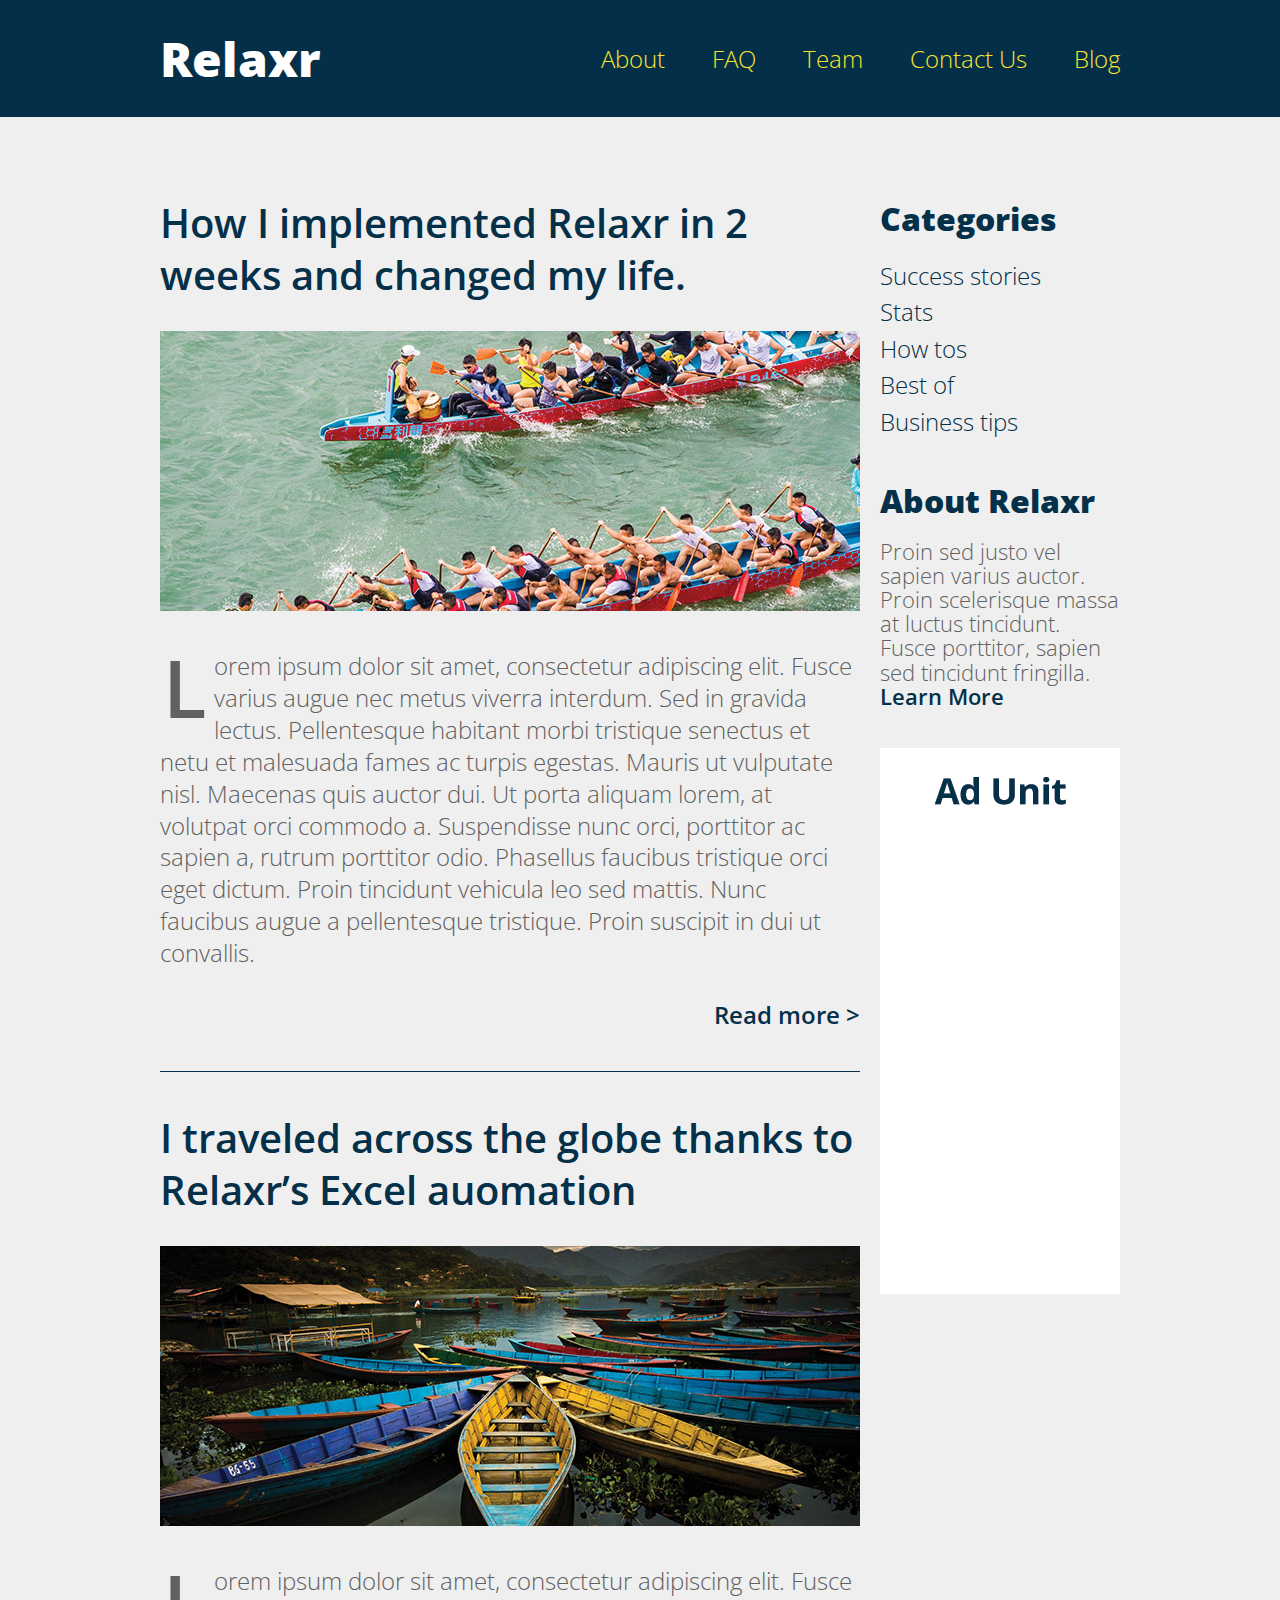
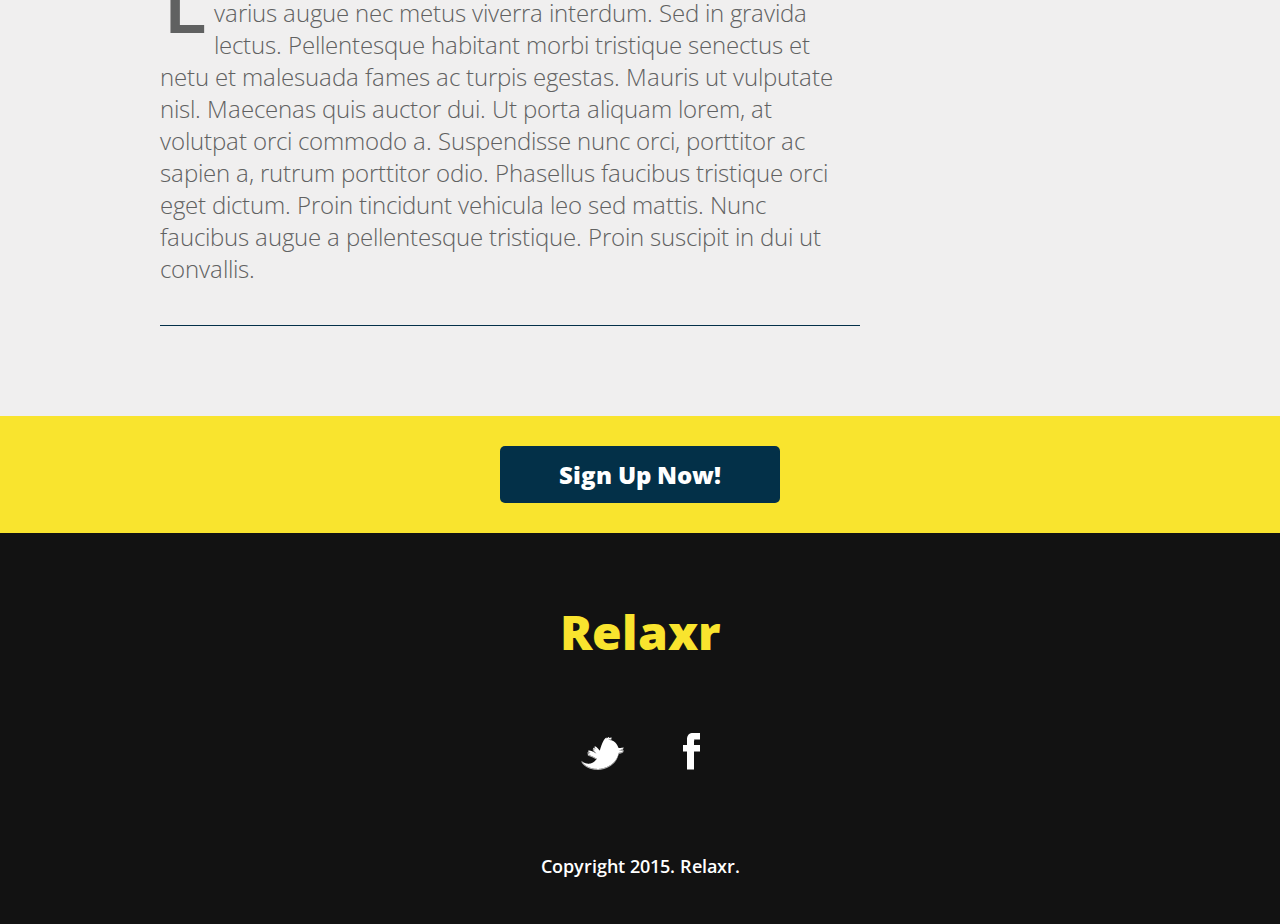
==== Sherman week 6/index.html @ 8259c099 "Week 6 HW" ====
<!DOCTYPE html>
<html lang="en">
	<head>
    	<meta charset="utf-8">
    	<meta name="description" content="The perfect personal assistant. Relaxr does your job for you so you can enjoy life as it is meant to be.">

		<title>Weather Background</title>
		<link href='http://fonts.googleapis.com/css?family=Open+Sans:300italic,300,600,800' rel='stylesheet' type='text/css'>

		<!-- external CSS link -->
		<link rel="stylesheet" href="css/reset.css">
		<link rel="stylesheet" href="css/style.css">
	</head>
	<body>
		<header>
			<div class="container">
				<h1 class="logo">Relaxr</h1>
				<nav>
					<ul>
						<li><a href="#">About</a></li>
						<li><a href="#">FAQ</a></li>
						<li><a href="#">Team</a></li>
						<li><a href="#">Contact Us</a></li>
						<li><a href="#">Blog</a></li>
					</ul>
				</nav>
			</div>
		</header>
		<section id="main">
			<div class="container">
				<section id="posts">
					<article class="post">
						<h2><a href="#">How I implemented Relaxr in 2 weeks and changed my life.</a></h2>
						<img src="images/blog_photo1.jpg" alt="Crew Meet">
						<p>Lorem ipsum dolor sit amet, consectetur adipiscing elit. Fusce varius augue nec metus viverra interdum. Sed in gravida lectus. Pellentesque habitant morbi tristique senectus et netu et malesuada fames ac turpis egestas. Mauris ut vulputate nisl.  Maecenas quis auctor dui. Ut porta aliquam lorem, at volutpat orci commodo a. Suspendisse nunc orci, porttitor ac sapien a, rutrum porttitor odio. Phasellus faucibus tristique orci eget dictum. Proin tincidunt vehicula leo sed mattis. Nunc faucibus augue a pellentesque tristique. Proin suscipit in dui ut convallis.</p>

						<p class="readmore"><a href="#">Read more &gt;</a></p>
						<p class="hide" id="show-this-on-click">Maecenas quis auctor dui. Ut porta aliquam lorem, at volutpat orci commodo a. Suspendisse nunc orci, porttitor ac sapien a, rutrum porttitor odio. Phasellus faucibus tristique orci eget dictum. Proin tincidunt vehicula leo sed mattis. Nunc faucibus augue a pellentesque tristique. Proin suscipit in dui ut convallis.</p>
						<p class="readless hide"><a href="#">Read less &gt;</a></p>
					</article>
					<article class="post">
						<h2><a href="#">I traveled across the globe thanks to Relaxr’s Excel auomation</a></h2>
						<img src="images/blog_photo2.jpg" alt="Canoes">
						<p>Lorem ipsum dolor sit amet, consectetur adipiscing elit. Fusce varius augue nec metus viverra interdum. Sed in gravida lectus. Pellentesque habitant morbi tristique senectus et netu et malesuada fames ac turpis egestas. Mauris ut vulputate nisl.  Maecenas quis auctor dui. Ut porta aliquam lorem, at volutpat orci commodo a. Suspendisse nunc orci, porttitor ac sapien a, rutrum porttitor odio. Phasellus faucibus tristique orci eget dictum. Proin tincidunt vehicula leo sed mattis. Nunc faucibus augue a pellentesque tristique. Proin suscipit in dui ut convallis.</p>

					</article>
				</section><!--
			--><aside id="sidebar">
					<h3>Categories</h3>
					<ul>
						<li><a href="#">Success stories</a></li>
						<li><a href="#">Stats</a></li>
						<li><a href="#">How tos</a></li>
						<li><a href="#">Best of</a></li>
						<li><a href="#">Business tips</a></li>
					</ul>
					<h3>About Relaxr</h3>
					<p>Proin sed justo vel sapien varius auctor. Proin scelerisque massa at luctus tincidunt. Fusce porttitor, sapien sed tincidunt fringilla.<br>
					<a href="#" class="learnmore">Learn More</a> <span class="hide" id="learnmoretext">Here is some more text about this fun thing!</p>
					<img src="images/ad-unit.png" alt="Ad Unit">
				</aside>
			</div>
		</section>

		<aside id="bottom-cta">
			<a class="button blue" href="#">Sign Up Now!</a>
		</aside>
		<footer>
			<h4 class="logo">Relaxr</h4>

			<ul>
				<li><a href="#"><img src="images/twitter.png" alt="Twitter logo"></a></li>
				<li><a href="#"><img src="images/facebook.png" alt="Facebook logo"></a></li>
			</ul>

			<p class="copyright">Copyright 2015. Relaxr.</p>
		</footer>
		<script src="http://ajax.googleapis.com/ajax/libs/jquery/2.1.3/jquery.min.js"></script>
	</body>
</html>
---- Sherman week 6/css/style.css ----
/*
Project Name: Blank Template
Client: Your Client
Author: Your Name
Developer @GA in NYC
*/


/******************************************
/* SETUP
/*******************************************/

/* Box Model Hack */
* {
  -moz-box-sizing: border-box; /* Firexfox */
  -webkit-box-sizing: border-box; /* Safari/Chrome/iOS/Android */
  box-sizing: border-box; /* IE */
}

/* Clear fix hack */
.clearfix:after {
  content: ".";
  display: block;
  clear: both;
  visibility: hidden;
  line-height: 0;
  height: 0;
}

.clear {
  clear: both;
}

.alignright {
  float: right;
  padding: 0 0 10px 10px; /* note the padding around a right floated image */
}

.alignleft {
  float: left;
  padding: 0 10px 10px 0; /* note the padding around a left floated image */
}

/******************************************
/* BASE STYLES
/*******************************************/

body {
  color: #043049;
  font-size: 26px;
  line-height: 1.4;
  color: #606161;
  font-family: 'Open Sans', Helvetica, Arial, sans-serif;
  font-weight: 300;
  background: #f0efef;
}
a {
  text-decoration: none;
}


/******************************************
/* LAYOUT
/*******************************************/

/* Center the container */
.container {
  width: 960px;
  margin: 0 auto;
}

.logo {
  font-size: 48px;
  font-weight: 800;
}

header {
  background: #033048;
  padding: 25px 0;
  overflow: hidden;
}
header .logo {
  color: #fff;
  float: left;
}

header nav {
  float: right;
  margin-top: 15px;
}
header nav ul li {
  display: inline-block;
  margin: 0 0 0 40px;
  font-size: 24px;
}
header nav ul li a {
  color: #f9e42e;
}
#main {
  margin-top: 80px;
}
#posts {
  width: 700px;
  display: inline-block;
  margin-right: 20px;
  vertical-align: top;
}
#sidebar {
  width: 240px;
  display: inline-block;
  vertical-align: top;
}
.post {
  border-bottom: 1px solid #043049;
  padding-bottom: 40px;
  margin-bottom: 40px;
}
h2 {
  font-weight: 600;
  font-size: 40px;
  line-height: 1.3;
  margin-bottom: 30px;
}
h2 a {
  color: #043049;
}

.post img {
  margin-bottom: 30px;
}
.post p {
  font-size: 24px;
  line-height: 1.333;
  color: #606161;
}
.post p:first-of-type:first-letter {
  float: left;
  font-size: 80px;
  line-height: 65px;
  padding-top: 4px;
  padding-right: 8px;
  padding-left: 3px;
  font-weight: 600;
}
.readmore, .readless {
  text-align: right;
  margin-top: 30px;
}
.readmore a, .readless a {
  color: #043049;
  font-weight: 600;
}

.button {
  border-radius: 5px;
  font-weight: 800;
  padding: 12px 0;
  width: 280px;
  font-size: 28px;
  text-align: center;
  display: block;
  margin: 0 auto;
}
.yellow {
  background: #f9e42e;
  color: #033048;
}
.blue {
  background: #033048;
  color: #fff;
  font-size: 24px;
}

#sidebar h3 {
  font-size: 32px;
  font-weight: 800;
  margin-bottom: 15px;
  color: #043049;
}
#sidebar ul {
  margin-bottom: 40px;
}
#sidebar ul li a {
  color: #043049;
  font-size: 24px;
}
#sidebar p {
  font-size: 22px;
  line-height: 1.1;
  margin-bottom: 40px;
}
#sidebar p a {
  color: #043049;
  font-weight: 600;
}

#bottom-cta {
  background: #f9e42e;
  padding: 30px;
  text-align: center;
  margin-top: 50px;
}

footer {
  background: #121212;
  padding: 65px 0 45px;
  text-align: center;
}
footer .logo {
  color: #f9e42e;
  margin-bottom: 68px;
}
footer ul li {
  display: inline-block;
  list-style: none;
  margin: 0 26px 75px;
}
footer p {
  font-size: 18px;
  color: #fff;
  font-weight: 600;
}
.hide {
  display: none;
}

/******************************************
/* ADDITIONAL STYLES
/*******************************************/
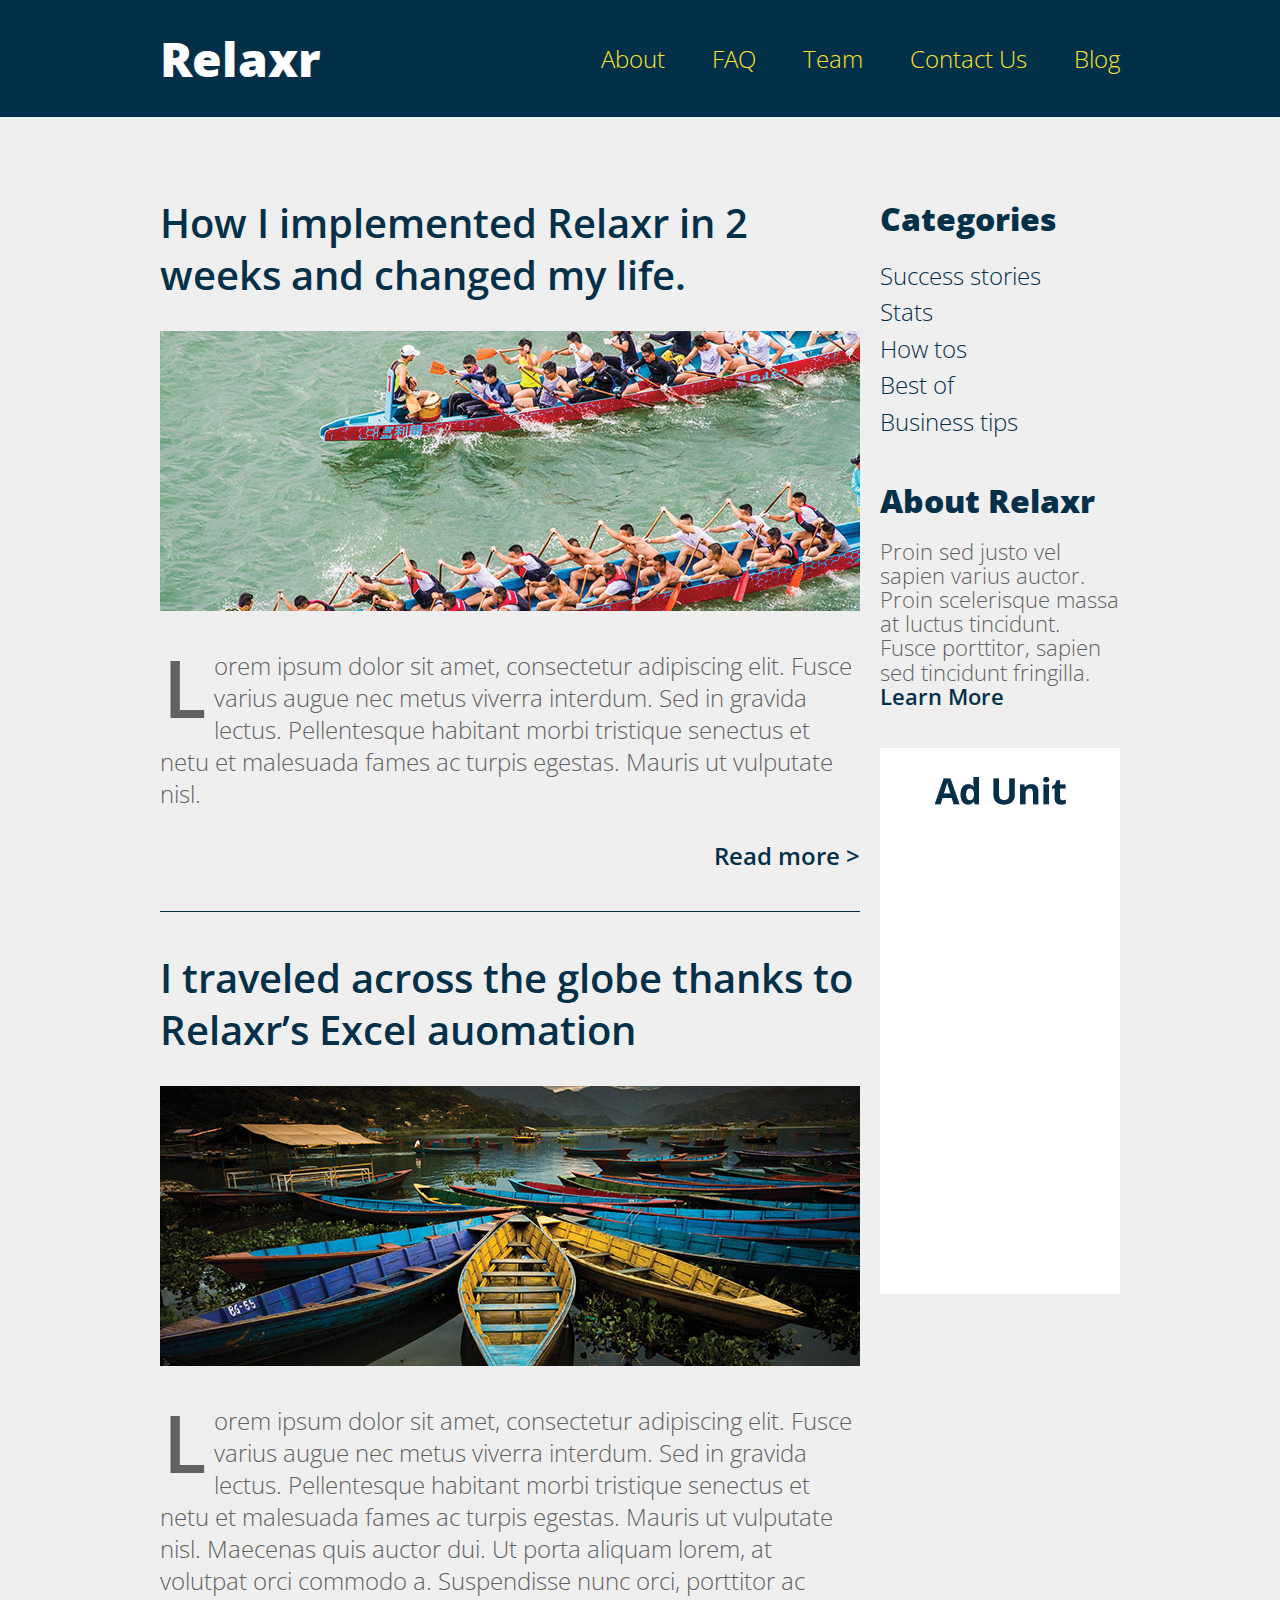
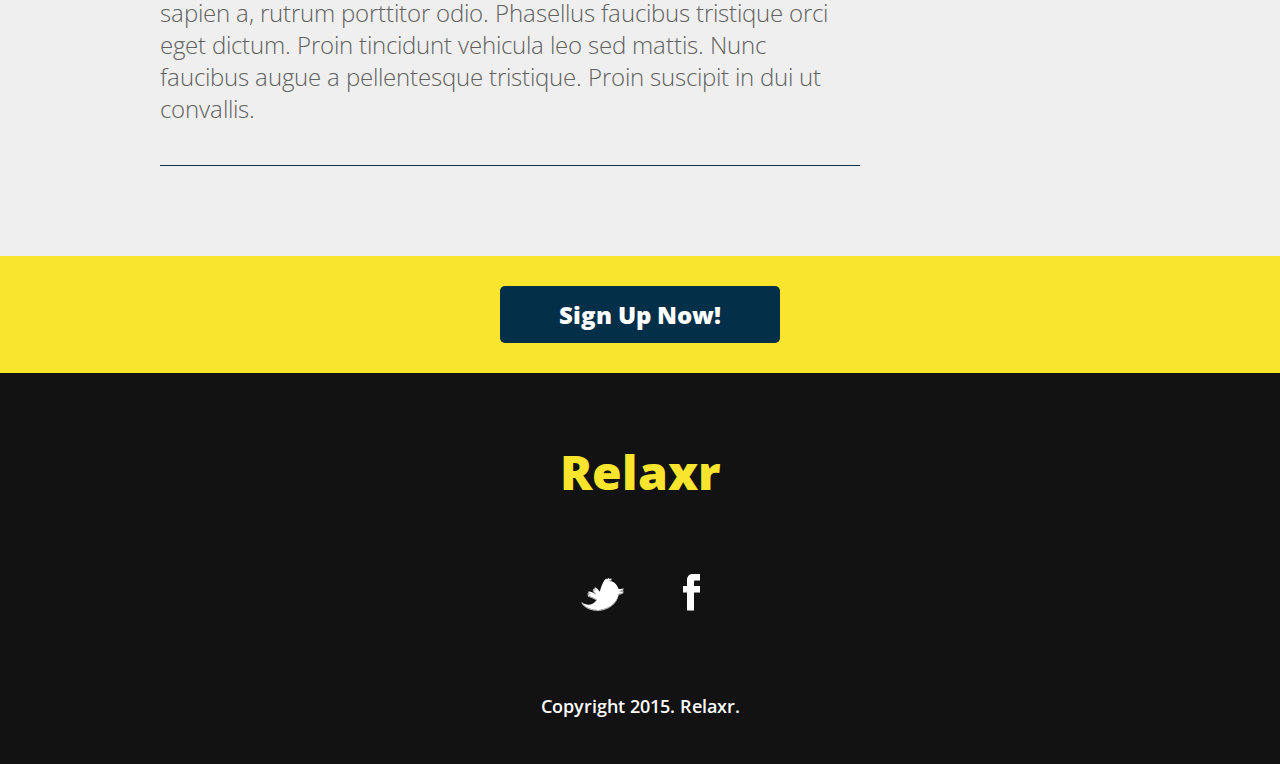
==== commit b5ec3289: "Week 6 Homework submission" ====
--- a/Sherman week 6/index.html
+++ b/Sherman week 6/index.html
@@ -32,11 +32,10 @@
 					<article class="post">
 						<h2><a href="#">How I implemented Relaxr in 2 weeks and changed my life.</a></h2>
 						<img src="images/blog_photo1.jpg" alt="Crew Meet">
-						<p>Lorem ipsum dolor sit amet, consectetur adipiscing elit. Fusce varius augue nec metus viverra interdum. Sed in gravida lectus. Pellentesque habitant morbi tristique senectus et netu et malesuada fames ac turpis egestas. Mauris ut vulputate nisl.  Maecenas quis auctor dui. Ut porta aliquam lorem, at volutpat orci commodo a. Suspendisse nunc orci, porttitor ac sapien a, rutrum porttitor odio. Phasellus faucibus tristique orci eget dictum. Proin tincidunt vehicula leo sed mattis. Nunc faucibus augue a pellentesque tristique. Proin suscipit in dui ut convallis.</p>
-
+						<p class="full">Lorem ipsum dolor sit amet, consectetur adipiscing elit. Fusce varius augue nec metus viverra interdum. Sed in gravida lectus. Pellentesque habitant morbi tristique senectus et netu et malesuada fames ac turpis egestas. Mauris ut vulputate nisl.  </p>
+						<p class="hide">Maecenas quis auctor dui. Ut porta aliquam lorem, at volutpat orci commodo a. Suspendisse nunc orci, porttitor ac sapien a, rutrum porttitor odio. Phasellus faucibus tristique orci eget dictum. Proin tincidunt vehicula leo sed mattis. Nunc faucibus augue a pellentesque tristique. Proin suscipit in dui ut convallis.</p>
+						<p class="readless"><a href="#">Read less &gt;</a></p>
 						<p class="readmore"><a href="#">Read more &gt;</a></p>
-						<p class="hide" id="show-this-on-click">Maecenas quis auctor dui. Ut porta aliquam lorem, at volutpat orci commodo a. Suspendisse nunc orci, porttitor ac sapien a, rutrum porttitor odio. Phasellus faucibus tristique orci eget dictum. Proin tincidunt vehicula leo sed mattis. Nunc faucibus augue a pellentesque tristique. Proin suscipit in dui ut convallis.</p>
-						<p class="readless hide"><a href="#">Read less &gt;</a></p>
 					</article>
 					<article class="post">
 						<h2><a href="#">I traveled across the globe thanks to Relaxr’s Excel auomation</a></h2>
@@ -56,7 +55,7 @@
 					</ul>
 					<h3>About Relaxr</h3>
 					<p>Proin sed justo vel sapien varius auctor. Proin scelerisque massa at luctus tincidunt. Fusce porttitor, sapien sed tincidunt fringilla.<br>
-					<a href="#" class="learnmore">Learn More</a> <span class="hide" id="learnmoretext">Here is some more text about this fun thing!</p>
+					<a href="#" class="learnmore">Learn More</a> <span class="hideside" id="learnmoretext">Here is some more text about this fun thing!</p>
 					<img src="images/ad-unit.png" alt="Ad Unit">
 				</aside>
 			</div>
@@ -76,5 +75,6 @@
 			<p class="copyright">Copyright 2015. Relaxr.</p>
 		</footer>
 		<script src="http://ajax.googleapis.com/ajax/libs/jquery/2.1.3/jquery.min.js"></script>
+		<script src="js/relaxr.js"></script>
 	</body>
 </html>
--- a/Sherman week 6/css/style.css
+++ b/Sherman week 6/css/style.css
@@ -132,8 +132,10 @@
   font-size: 24px;
   line-height: 1.333;
   color: #606161;
-}
-.post p:first-of-type:first-letter {
+
+}
+
+.post p:first-of-type:first-letter{
   float: left;
   font-size: 80px;
   line-height: 65px;
@@ -142,6 +144,7 @@
   padding-left: 3px;
   font-weight: 600;
 }
+
 .readmore, .readless {
   text-align: right;
   margin-top: 30px;
@@ -224,10 +227,14 @@
   display: none;
 }
 
+.readless{
+  display: none;
+}
+
+.hideside{
+  display: none;
+}
+
 /******************************************
 /* ADDITIONAL STYLES
 /*******************************************/
-
-
-
-
